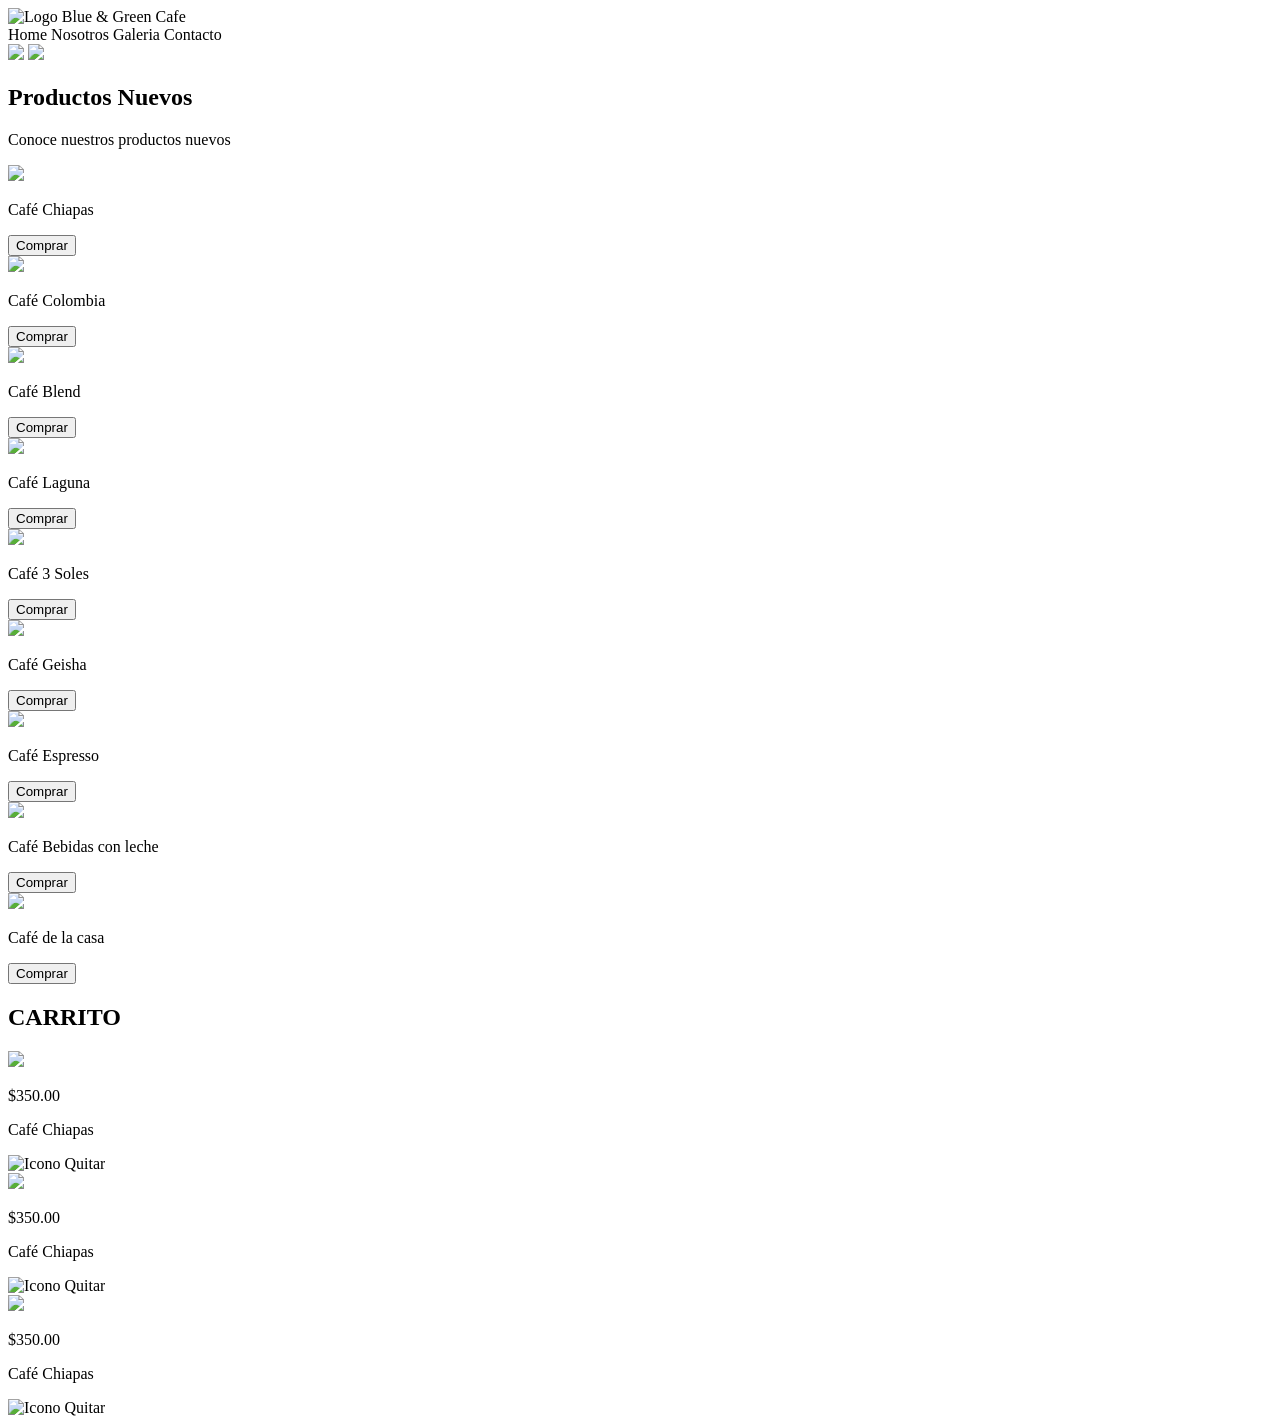
==== index.html @ 5d530f72 "add index main file" ====
<!DOCTYPE html>
<html lang="es">
<head>
    <meta charset="UTF-8">
    <meta name="viewport" content="width=device-width, initial-scale=1.0">
    <link rel="preconnect" href="https://fonts.googleapis.com">
    <link rel="preconnect" href="https://fonts.gstatic.com" crossorigin>
    <link href="https://fonts.googleapis.com/css2?family=Playfair+Display:ital,wght@0,400..900;1,400..900&display=swap" rel="stylesheet">
    <link rel="stylesheet" href="css/style.css">
    <title>Blue & Green Café</title>
</head>
<body>
    <header class="header">  
        <img class="header__logo" src="img/jazz cafe logo.avif" alt="Logo Blue & Green Cafe"> 
        <section class="header__menu">
            <nav class="header__nav">
                <a class="header__link">Home</a>
                <a class="header__link">Nosotros</a>
                <a class="header__link">Galeria</a>
                <a class="header__link">Contacto</a>
            </nav>
            <section class="header__user">
                <img src="img/user.png" class="header__icon">
                <img src="img/carrito.jpg" class="header__icon header__icon--secondary">
            </section>
        </section>
    </header>

    <main>
        <section class="banner">
            <h2 class="banner__title">Productos Nuevos</h2>
            <p class="banner__subtitle">Conoce nuestros productos nuevos</p>
        </section>

        <article class="products">
            <section class="products__item">
                <img src="img/cafe colombia.webp" class="products__img">
                <p class="products__title">Café Chiapas</p>
                <button class="products__btn">Comprar</button>
            </section>
            <section class="products__item">
                <img src="img/cafe colombia.webp" class="products__img">
                <p class="products__title">Café Colombia</p>
                <button class="products__btn">Comprar</button>
            </section>
            <section class="products__item">
                <img src="img/cafe colombia.webp" class="products__img">
                <p class="products__title">Café Blend</p>
                <button class="products__btn products__btn--disabled">Comprar</button>
            </section>
            <section class="products__item">
                <img src="img/cafe colombia.webp" class="products__img">
                <p class="products__title">Café Laguna</p>
                <button class="products__btn">Comprar</button>
            </section>
            <section class="products__item">
                <img src="img/cafe colombia.webp" class="products__img">
                <p class="products__title">Café 3 Soles</p>
                <button class="products__btn">Comprar</button>
            </section>
            <section class="products__item">
                <img src="img/cafe colombia.webp" class="products__img">
                <p class="products__title">Café Geisha</p>
                <button class="products__btn">Comprar</button>
            </section>
            <section class="products__item">
                <img src="img/cafe colombia.webp" class="products__img">
                <p class="products__title">Café Espresso</p>
                <button class="products__btn products__btn--disable">Comprar</button>
            </section>
            <section class="products__item">
                <img src="img/cafe colombia.webp" class="products__img">
                <p class="products__title">Café Bebidas con leche</p>
                <button class="products__btn">Comprar</button>
            </section>
            <section class="products__item">
                <img src="img/cafe colombia.webp" class="products__img">
                <p class="products__title">Café de la casa</p>
                <button class="products__btn">Comprar</button>
            </section>
        </article>
        
        <section class="cart">
            <h2 class="cart__title">CARRITO</h2>
            <div class="cart__div">
                <img src="img/cafe colombia.webp" class="cart__img">
                <p class="cart__price">$350.00</p>
                <p class="cart__products">Café Chiapas</p>
                <img src="img/carrito.jpg" alt="Icono Quitar" class="delete__icon"/>
            </div>
            <div class="cart__div">
                <img src="img/cafe colombia.webp" class="cart__img">
                <p class="cart__price">$350.00</p>
                <p class="cart__products">Café Chiapas</p>
                <img src="img/carrito.jpg" alt="Icono Quitar" class="delete__icon"/>
            </div>
            <div class="cart__div">
                <img src="img/cafe colombia.webp" class="cart__img">
                <p class="cart__price">$350.00</p>
                <p class="cart__products">Café Chiapas</p>
                <img src="img/carrito.jpg" alt="Icono Quitar" class="delete__icon"/>
            </div>
        </section>
    </main>
</body>
</html>
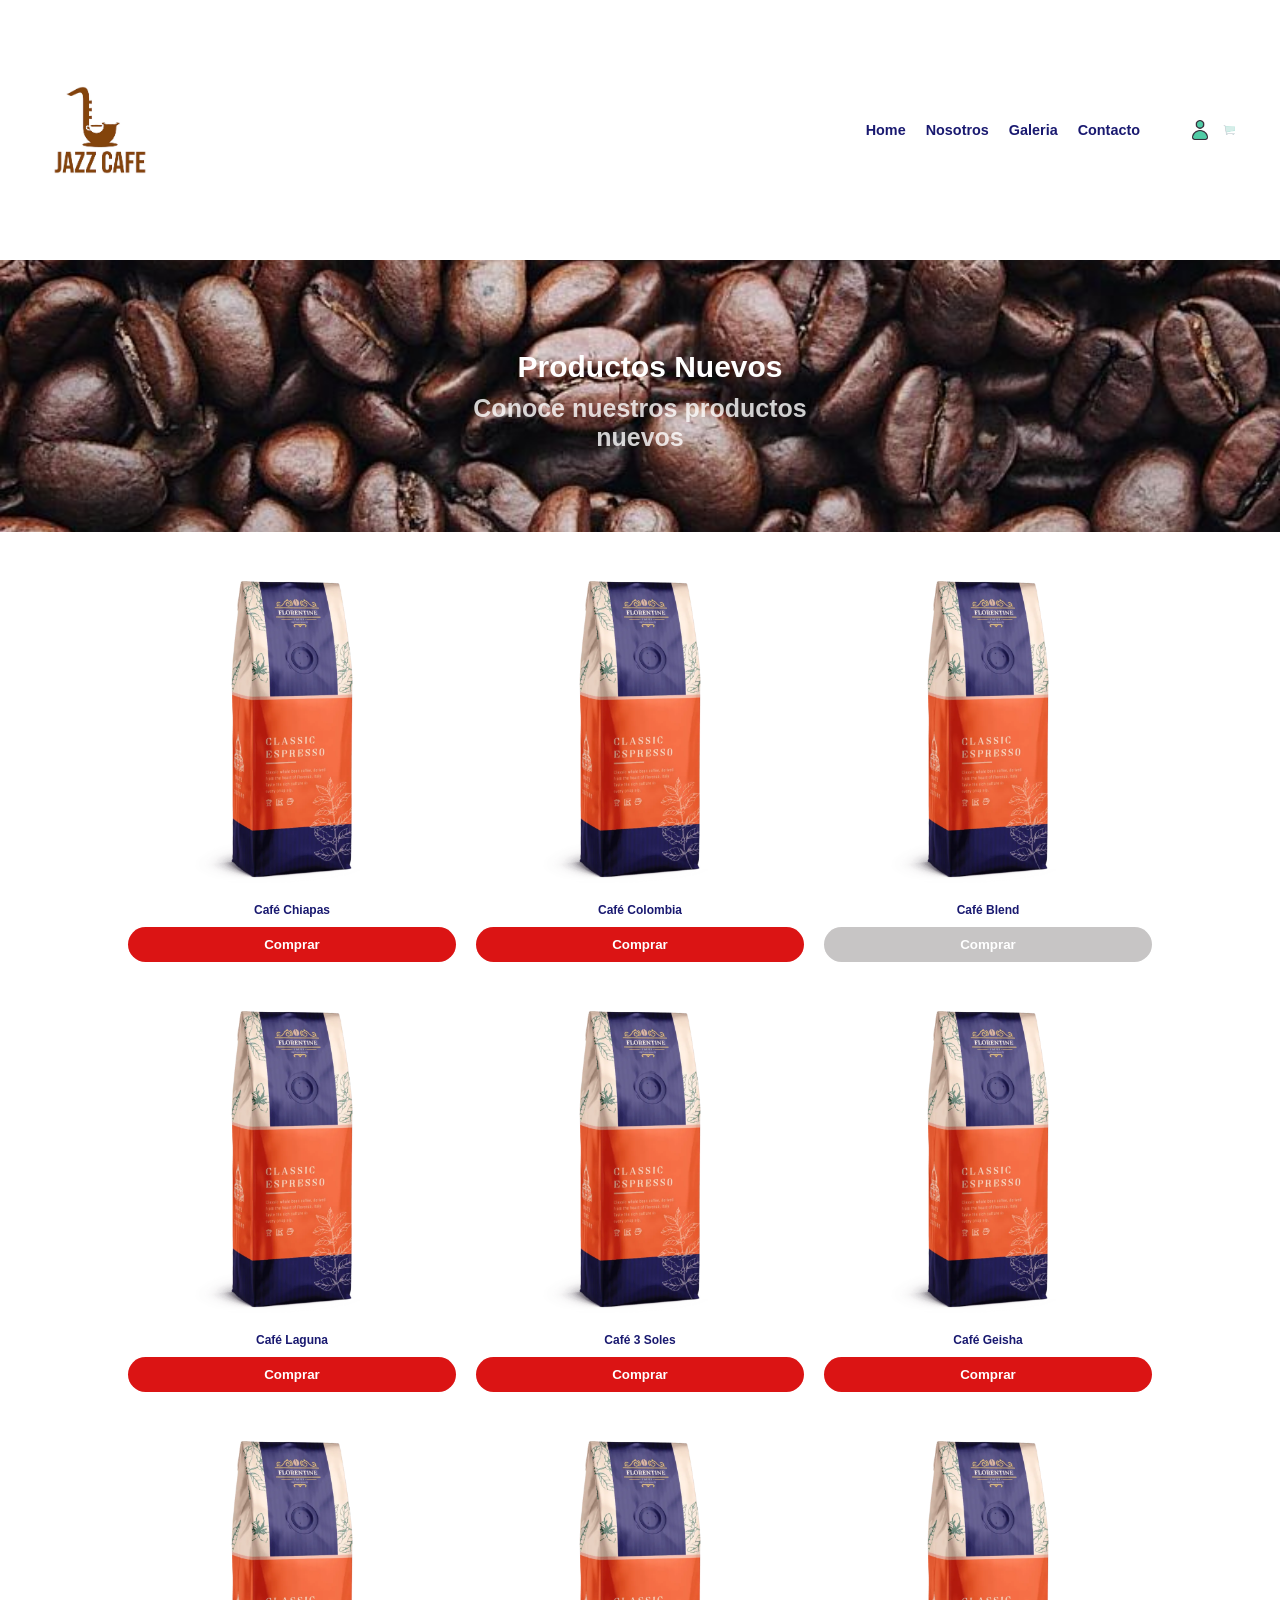
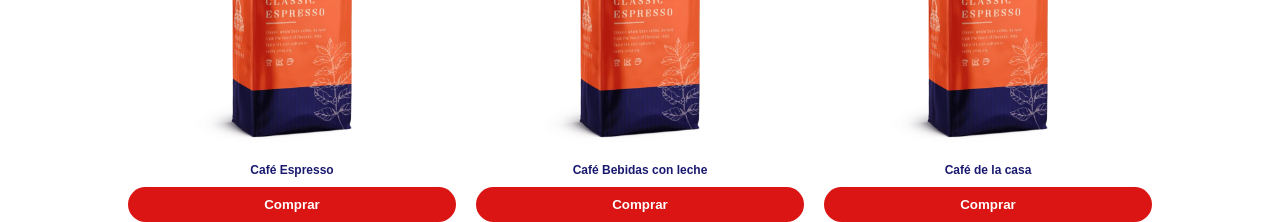
==== commit a35d10d1: "Update index.html" ====
--- a/index.html
+++ b/index.html
@@ -7,7 +7,7 @@
     <link rel="preconnect" href="https://fonts.gstatic.com" crossorigin>
     <link href="https://fonts.googleapis.com/css2?family=Playfair+Display:ital,wght@0,400..900;1,400..900&display=swap" rel="stylesheet">
     <link rel="stylesheet" href="css/style.css">
-    <title>Blue & Green Café</title>
+    <title>Blue & Green Coffee House</title>
 </head>
 <body>
     <header class="header">  
@@ -103,4 +103,4 @@
         </section>
     </main>
 </body>
-</html>+</html>
--- a/css/style.css
+++ b/css/style.css
@@ -0,0 +1,250 @@
+body {
+    width: 100%;
+    font-size: 15px;
+    font-weight: 750;
+    color: rgb(25, 25, 112);
+    font-family: "Ital", Arial, Helvetica, sans-serif;
+    margin: 0;
+}
+
+.header {
+    width: 100%;
+    display: flex;
+    padding: 70px 40px;
+    box-sizing: border-box;
+    justify-content: space-between;
+}
+
+.header__logo {
+    width: 120px;
+}
+
+.header__menu {
+    display: flex;
+    gap: 50px;
+}
+
+.header__nav {
+    display: flex;
+    gap: 20px;
+    justify-content: space-between;
+    align-items: center;
+}
+
+.header__link {
+    font-size: .9rem;
+    font-weight: 700;
+}
+
+.header__user {
+    display: flex;
+    justify-content: space-between;
+    gap: 10px;
+    align-items: center;
+}
+
+.header__icon {
+    cursor: pointer;
+}
+
+.header__icon--secondary {
+    opacity: .4;
+}
+
+.products {
+    display: grid;
+    grid-template-columns: 1fr 1fr 1fr;
+    width: 80%;
+    margin: 30px auto 0;
+    gap: 30px 20px;
+}
+
+.products__item {
+    
+}
+
+.products__img {
+    width: 100%;
+}
+
+.products__title {
+    font-size: .75rem;
+    font-weight: 600;
+    text-align: center;
+    margin: 10px 0;
+}
+
+.products__btn {
+    display: block;
+    border: none;
+    background-color: rgb(219, 20, 20);
+    color: rgb(255, 255, 255);
+    border-radius: 20px;
+    width: 100%;
+    padding: 10px 0;
+    text-align: center;
+    font-weight: 700;
+    font-family: "Ital", Arial, Helvetica, sans-serif;
+}
+
+.products__btn--disabled {
+    background-color: rgb(199, 197, 197);
+}
+
+img {
+    width: 20px;
+}
+
+.banner {
+    width: 100%;
+    padding: 80px 0;
+    text-align: center;
+    background-image: url("../img/banner.jpg");
+    background-repeat: no-repeat;
+    background-size: cover;
+    color: rgb(255, 255, 255);
+    background-position-y: 60%;
+}
+
+.banner__title {
+    width: 100%;
+    font-weight: 600px;
+    font-size: 30px;
+    margin: 10px;
+}
+
+.banner__subtitle {
+    width: 350px;
+    margin: 0 auto;
+    font-size: 25px;
+    opacity: 0.8;
+}
+
+.cart {
+    width: 500px;
+    background-color: rgb(12, 216, 77);
+    padding: 25px;
+    box-sizing: border-box;
+    height: 100%;
+    position: fixed;
+    right: -100%;
+    top: 100px;
+    box-shadow: -19px -1px 22px -15px rgba(0, 0, 0, 0.30);
+}
+
+.cart__title {
+    width: 100%;
+    text-align: center;
+    font-size: 20px;
+    font-weight: 600;
+    padding: 25px 0;
+    box-sizing: border-box;
+}
+
+.cart__div {
+    border-bottom: 1px solid rgb(173, 182, 175);
+    display: flex;
+    justify-content: space-between;
+    align-items: center;
+    padding: 15px;
+    box-sizing: border-box;
+}
+
+.cart__img {
+    width: 60px;
+}
+
+.cart div p:nth-child(3){
+    font-weight: 500;
+}
+
+.cart__price {
+    margin: 0;
+}
+
+.cart__products {
+    margin: 0;
+}
+
+.cart__delete--icon {
+    width: 100%;
+}
+
+@media (max-width: 820px) {
+    header {
+        padding: 15px;
+    }
+    
+    header > img {
+        width: 60px;
+    }
+
+    header i {
+        width: 30px;
+    }
+
+    .products {
+        grid-template-columns: repeat(auto-fit, minmax(200px, 1fr));
+    }
+
+    .products img {
+        width: 150px;
+    }
+
+    .cart {
+        width: 400px;
+        top: 80px;
+    }
+}
+
+@media (max-width: 480px) {
+    .banner {
+        padding: 30px 0;
+    }
+
+    .banner h2 {
+        font-size: 18px;
+    }
+
+    .banner p {
+        font-size: 16px;
+    }
+
+    .products {
+        grid-template-columns: 1fr;
+        padding: 10px;
+    }
+
+    .products img {
+        width: 100%;
+        max-width: 200px;
+        margin-bottom: 10px;
+    }
+
+    .products h3,
+    .products p {
+        padding: 0 10px;
+    }
+
+    .cart {
+        width: 100%;
+        box-shadow: none;
+    }
+
+    .cart h2 {
+        padding:  15px 0;
+    }
+
+    .cart div {
+        flex-direction: column;
+        align-items: center;
+    }
+
+    .cart img {
+        width: 100px;
+    }
+
+    .cart p {
+        margin: 0;
+    }
+}
